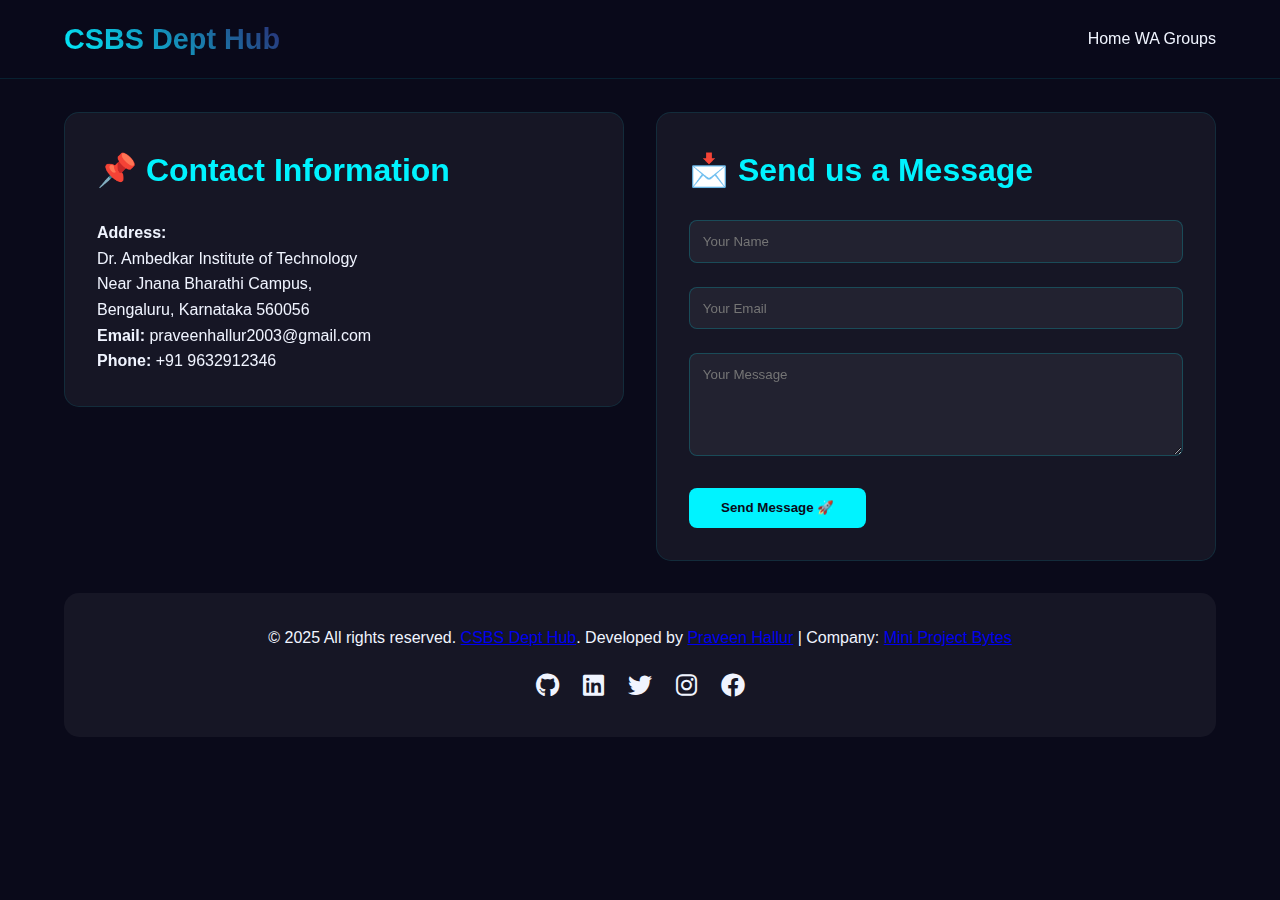
==== contact.html @ 4ac76074 "Add files via upload" ====
<!DOCTYPE html>
<html lang="en">
<head>
    <meta charset="UTF-8">
    <meta name="viewport" content="width=device-width, initial-scale=1.0">
    <title>Contact CSBS Department</title>
    <link rel="stylesheet" href="https://cdnjs.cloudflare.com/ajax/libs/font-awesome/6.0.0/css/all.min.css">
    <style>
        /* Base Styles */
        :root {
            --primary: #00f3ff;
            --secondary: #2a2a72;
            --dark: #0a0a1a;
            --light: #f0f4ff;
        }

        * {
            margin: 0;
            padding: 0;
            box-sizing: border-box;
            font-family: 'Segoe UI', sans-serif;
        }

        body {
            background: var(--dark);
            color: var(--light);
            line-height: 1.6;
        }

        /* Header */
        .header {
            background: rgba(10, 10, 26, 0.95);
            backdrop-filter: blur(10px);
            padding: 1rem 5%;
            position: fixed;
            width: 100%;
            top: 0;
            z-index: 1000;
            display: flex;
            justify-content: space-between;
            align-items: center;
            border-bottom: 1px solid rgba(0, 243, 255, 0.1);
        }

        .logo {
            font-size: 1.8rem;
            font-weight: 700;
            background: linear-gradient(45deg, #00f3ff, #2a2a72);
            -webkit-background-clip: text;
            background-clip: text;
            color: transparent;
        }

        /* Main Content */
        main {
            margin-top: 80px;
            padding: 2rem 5%;
            min-height: calc(100vh - 200px);
        }

        /* Contact Section */
        .contact-container {
            max-width: 1200px;
            margin: 0 auto;
            display: grid;
            grid-template-columns: repeat(auto-fit, minmax(300px, 1fr));
            gap: 2rem;
            align-items: start;
        }

        .contact-info {
            background: rgba(255, 255, 255, 0.05);
            padding: 2rem;
            border-radius: 15px;
            backdrop-filter: blur(10px);
            border: 1px solid rgba(0, 243, 255, 0.1);
        }

        .contact-form {
            background: rgba(255, 255, 255, 0.05);
            padding: 2rem;
            border-radius: 15px;
            backdrop-filter: blur(10px);
            border: 1px solid rgba(0, 243, 255, 0.1);
        }

        h2 {
            color: var(--primary);
            margin-bottom: 1.5rem;
            font-size: 2rem;
        }

        /* Form Styles */
        .form-group {
            margin-bottom: 1.5rem;
        }

        input, textarea {
            width: 100%;
            padding: 0.8rem;
            background: rgba(255, 255, 255, 0.05);
            border: 1px solid rgba(0, 243, 255, 0.2);
            border-radius: 8px;
            color: var(--light);
            transition: all 0.3s ease;
        }

        input:focus, textarea:focus {
            outline: none;
            border-color: var(--primary);
            box-shadow: 0 0 15px rgba(0, 243, 255, 0.2);
        }

        button {
            background: var(--primary);
            color: var(--dark);
            padding: 0.8rem 2rem;
            border: none;
            border-radius: 8px;
            cursor: pointer;
            font-weight: 600;
            transition: all 0.3s ease;
        }

        button:hover {
            transform: translateY(-2px);
            box-shadow: 0 5px 15px rgba(0, 243, 255, 0.3);
        }

        /* Developer Info */
        .developer-section {
            text-align: center;
            margin-top: 2rem;
            padding: 2rem;
            background: rgba(255, 255, 255, 0.05);
            border-radius: 15px;
        }

        .social-links {
            display: flex;
            justify-content: center;
            gap: 1.5rem;
            margin-top: 1rem;
        }

        .social-links a {
            color: var(--light);
            font-size: 1.5rem;
            transition: color 0.3s ease;
        }

        .social-links a:hover {
            color: var(--primary);
        }

        /* Responsive Design */
        @media (max-width: 768px) {
            .header {
                padding: 1rem;
            }

            .logo {
                font-size: 1.5rem;
            }

            main {
                margin-top: 60px;
                padding: 1rem;
            }

            .contact-container {
                grid-template-columns: 1fr;
            }
        }
    </style>
</head>
<body>
    <header class="header">
        <div class="logo">CSBS Dept Hub</div>
        <nav>
            <a href="index.html" style="color: var(--light); text-decoration: none;">Home</a> </li>
            <a href="wa group.html" style="color: var(--light); text-decoration: none;">WA Groups</a> </li>
            
        </nav>
    </header>

    <main>
        <div class="contact-container">
            <div class="contact-info">
                <h2>📌 Contact Information</h2>
                <p><strong>Address:</strong><br>
                Dr. Ambedkar Institute of Technology<br>
                Near Jnana Bharathi Campus,<br>
                Bengaluru, Karnataka 560056</p>
                
                <p><strong>Email:</strong> praveenhallur2003@gmail.com</p>
                <p><strong>Phone:</strong> +91 9632912346</p>
            </div>

            <div class="contact-form">
                <h2>📩 Send us a Message</h2>
                <form id="contactForm">
                    <div class="form-group">
                        <input type="text" placeholder="Your Name" required>
                    </div>
                    <div class="form-group">
                        <input type="email" placeholder="Your Email" required>
                    </div>
                    <div class="form-group">
                        <textarea placeholder="Your Message" rows="5" required></textarea>
                    </div>
                    <button type="submit">Send Message 🚀</button>
                </form>
            </div>
        </div>

        <div class="developer-section">
            &copy; 2025 All rights reserved. <a href="index.html">CSBS Dept Hub</a>. Developed by <a href="https://praveenhallur123.github.io/PraveenHallur123-Praveen---personal-portfolio/">Praveen Hallur</a> | Company: <a href="https://miniprojectbytes.blogspot.com/">Mini Project Bytes</a></p>
            <div class="social-links">
                <a href="https://github.com/PraveenHallur123"><i class="fab fa-github"></i></a>
                <a href="https://www.linkedin.com/in/%E0%B2%AA%E0%B3%8D%E0%B2%B0%E0%B2%B5%E0%B3%80%E0%B2%A3-%E0%B2%B9%E0%B2%B3%E0%B3%8D%E0%B2%B3%E0%B3%82%E0%B2%B0-9463ba1bb/"><i class="fab fa-linkedin"></i></a>
                <a href="https://x.com/praveenhallur72?t=x1GfFuSg3qwA6TLlnhVJeQ&s=09"><i class="fab fa-twitter"></i></a>
                <a href="https://www.instagram.com/mr.praveen_hallur/"><i class="fab fa-instagram"></i></a>
                <a href="https://www.facebook.com/praveen.hallur.143?rdid=76ey4WTLWzA9d0nm&share_url=https%3A%2F%2Fwww.facebook.com%2Fshare%2F19sapEapBu%2F"><i class="fab fa-facebook"></i></a>
            </div>
        </div>
    </main>

    <script>
      document.getElementById('contactForm').addEventListener('submit', function(e) {
          e.preventDefault();
  
          // Get form values
          const name = this.querySelector('input[type="text"]').value;
          const email = this.querySelector('input[type="email"]').value;
          const message = this.querySelector('textarea').value;
  
          // Create a mailto link
          const subject = encodeURIComponent(`Message from ${name}`);
          const body = encodeURIComponent(`Name: ${name}\nEmail: ${email}\n\nMessage:\n${message}`);
          const mailtoLink = `mailto:praveenhallur20003@gmail.com?subject=${subject}&body=${body}`;
  
          // Open default email client
          window.location.href = mailtoLink;
      });
  </script>
  
</body>
</html>
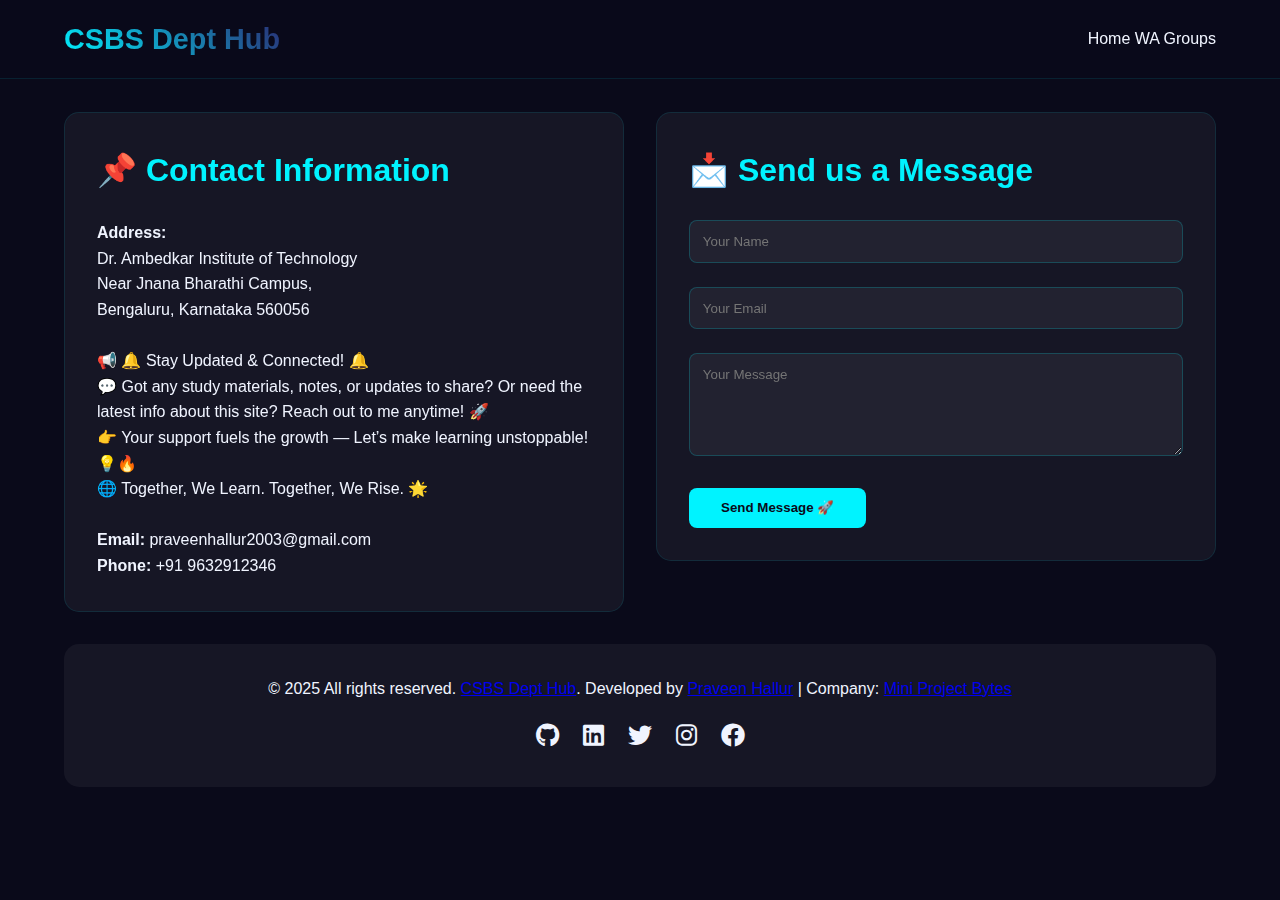
==== commit 08e4690e: "Update contact.html" ====
--- a/contact.html
+++ b/contact.html
@@ -191,8 +191,14 @@
                 <p><strong>Address:</strong><br>
                 Dr. Ambedkar Institute of Technology<br>
                 Near Jnana Bharathi Campus,<br>
-                Bengaluru, Karnataka 560056</p>
+                Bengaluru, Karnataka 560056</p> <br>
                 
+                <p>📢 🔔 Stay Updated & Connected! 🔔 <br>
+
+                    💬 Got any study materials, notes, or updates to share? Or need the latest info about this site? Reach out to me anytime! 🚀 <br>
+                    
+                    👉 Your support fuels the growth — Let’s make learning unstoppable! 💡🔥 <br>
+                    🌐 Together, We Learn. Together, We Rise. 🌟</p> <br>
                 <p><strong>Email:</strong> praveenhallur2003@gmail.com</p>
                 <p><strong>Phone:</strong> +91 9632912346</p>
             </div>
@@ -246,4 +252,4 @@
   </script>
   
 </body>
-</html>+</html>
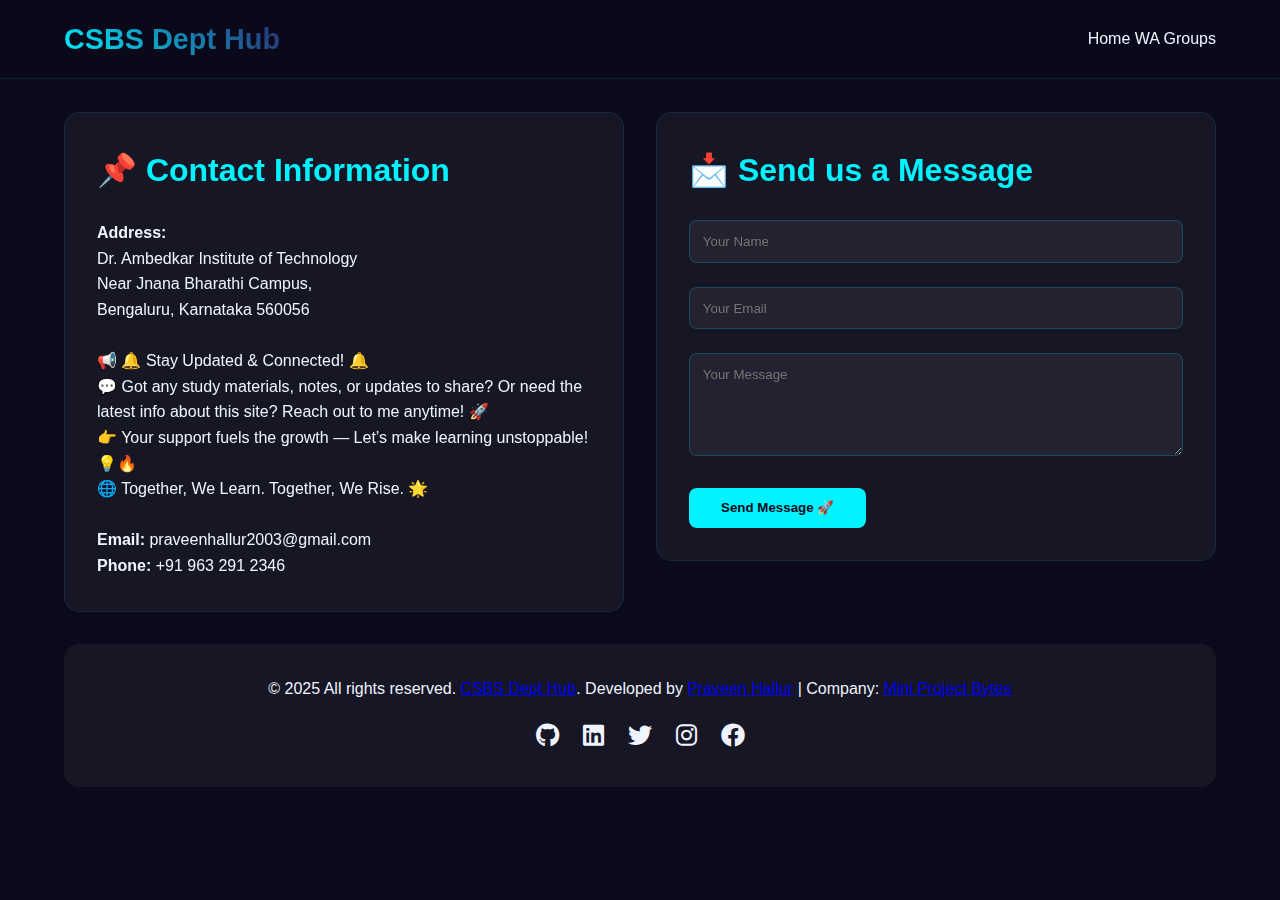
==== commit d23763f5: "Update contact.html" ====
--- a/contact.html
+++ b/contact.html
@@ -200,7 +200,7 @@
                     👉 Your support fuels the growth — Let’s make learning unstoppable! 💡🔥 <br>
                     🌐 Together, We Learn. Together, We Rise. 🌟</p> <br>
                 <p><strong>Email:</strong> praveenhallur2003@gmail.com</p>
-                <p><strong>Phone:</strong> +91 9632912346</p>
+                <p><strong>Phone:</strong> +91 963 291 2346</p>
             </div>
 
             <div class="contact-form">
